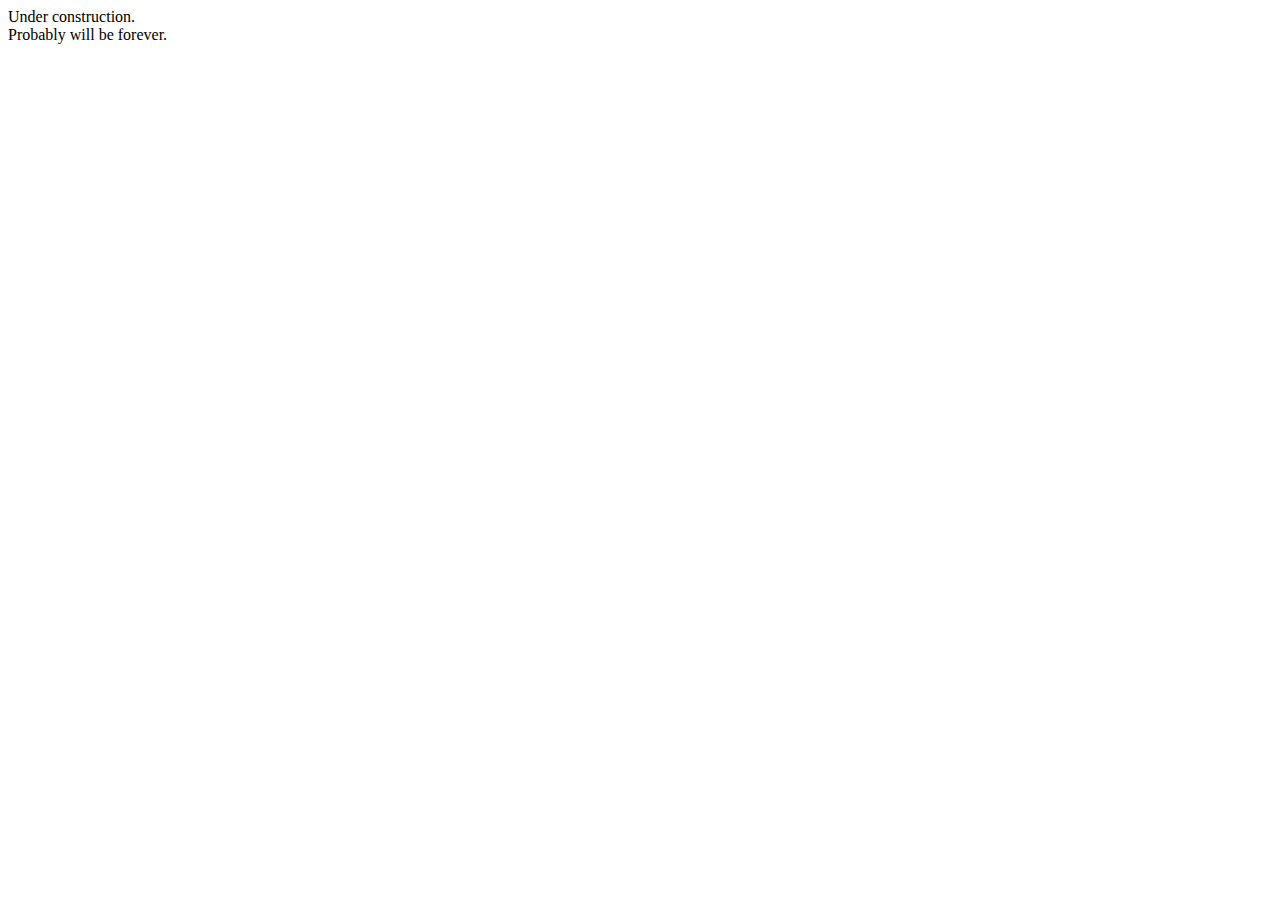
==== index.html @ 4d8bf69f "under construction" ====
<html lang="en">
<head>
    <meta charset="UTF-8">
    <meta name="viewport" content="width=device-width, initial-scale=1.0">
    <title>Document</title>
</head>
<body>
    <p id="text">
        Under construction.
        <br>
        Probably will be forever.
    </p>
</body>
</html>
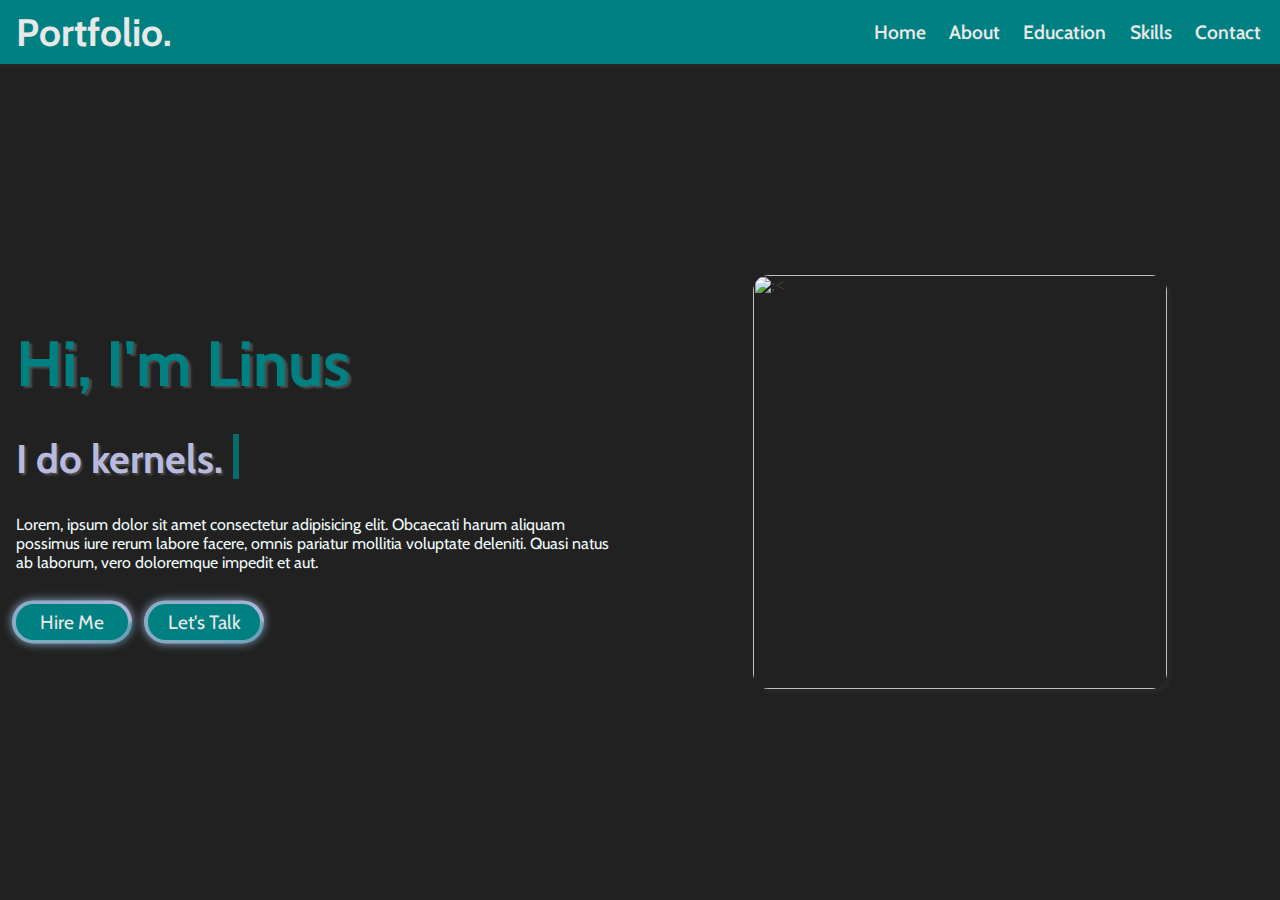
==== commit 652d674d: "Portfolio website under construction." ====
--- a/index.html
+++ b/index.html
@@ -2,13 +2,44 @@
 <head>
     <meta charset="UTF-8">
     <meta name="viewport" content="width=device-width, initial-scale=1.0">
-    <title>Document</title>
+    <title>Portfolio</title>
+    <link rel="stylesheet" href="styles.css">
 </head>
 <body>
-    <p id="text">
-        Under construction.
-        <br>
-        Probably will be forever.
-    </p>
+    <header class="header">
+        <a href="#" class="logo">Portfolio.</a>
+        <div class="menu">
+            <svg xmlns="http://www.w3.org/2000/svg" height="40px" viewBox="0 -960 960 960" width="40px" fill="#e8eaed"><path d="M120-240v-66.67h720V-240H120Zm0-206.67v-66.66h720v66.66H120Zm0-206.66V-720h720v66.67H120Z"/></svg>
+        </div>
+        <nav class="navbar">
+            <a href="#" class="navbar-item">Home</a>
+            <a href="#" class="navbar-item">About</a>
+            <a href="#" class="navbar-item">Education</a>
+            <a href="#" class="navbar-item">Skills</a>
+            <a href="#" class="navbar-item">Contact</a>
+        </nav>
+    </header>
+    <section class="content">
+        <section class="left-content">
+            <div class="title">
+                Hi, I'm Linus
+            </div>
+            <div class="subtitle">
+                I do kernels.
+            </div>
+            <div class="body-text">
+                Lorem, ipsum dolor sit amet consectetur adipisicing elit. Obcaecati harum aliquam possimus iure rerum labore facere, omnis pariatur mollitia voluptate deleniti. Quasi natus ab laborum, vero doloremque impedit et aut.
+            </div>
+            <div class="button-bar">
+                <button class="glowing-button" id="hire-button" type="button" onclick=spinPicture()>Hire Me</button>
+                <button class="glowing-button" id="talk-button" type="button" onclick=mirrorPicture()>Let's Talk</button>
+            </div>
+        </section>
+        <section class="right-content">
+            <img id="my-picture" src="assets/literally-me.gif" alt=":<">
+        </section>
+    </section>
+        
 </body>
-</html>
+<script src="index.js"></script>
+</html>--- a/styles.css
+++ b/styles.css
@@ -0,0 +1,288 @@
+@import url('https://fonts.googleapis.com/css2?family=Cabin:ital,wght@0,400..700;1,400..700&display=swap');
+
+:root {
+    /* light theme */
+    /* --background: 240, 250, 250;
+    --foreground: 33, 33, 33;
+    --primary: 0, 128, 128;
+    --onprimary: 233, 232, 232;
+    --secondary: 185, 185, 222;
+    --shadow: 33, 33, 33; */
+    /* dark theme */
+    --background: 33, 33, 33;
+    --foreground: 240, 250, 250;
+    --primary: 0, 128, 128;
+    --onprimary: 233, 232, 232;
+    --secondary: 185, 185, 222;
+    --shadow: 72, 72, 72;
+}
+
+* {
+    margin: 0;
+    padding: 0;
+    color: rgb(72, 72, 72);
+}
+
+body {
+    display: grid;
+    grid-template-rows: auto 1fr;
+    grid-template-areas:
+        "header"
+        "content";
+    background-color: rgb(var(--background));
+    color: rgb(var(--foreground));
+}
+
+.header {
+    position: sticky;
+    top: 0;
+    height: 4rem;
+    grid-area: header;
+    display: grid;
+    grid-template-columns: auto 1fr auto auto;
+    grid-template-areas:
+        "logo blank1 menu navbar";
+    background-color: rgb(var(--primary));
+    align-items: center;
+    box-shadow: 0 4px 4px rgba(var(--shadow), 0.2);
+}
+
+.logo {
+    grid-area: logo;
+    font-family: 'Cabin', sans-serif;
+    text-decoration: none;
+    font-size: 2.4rem;
+    font-weight: bold;
+    margin: 0 1rem;
+    color: rgb(var(--onprimary));
+}
+
+.navbar {
+    grid-area: navbar;
+    justify-self: end;
+    align-content: center;
+    margin: 0 0.6rem;
+}
+
+.navbar-item {
+    margin: 0 0.6rem;
+    font-family: 'Cabin', sans-serif;
+    font-size: 1.2rem;
+    text-decoration: none;
+    color: rgb(var(--onprimary));
+    font-weight: 600;
+}
+
+.logo:hover, .navbar-item:hover {
+    background: radial-gradient(rgba(var(--onprimary)), rgba(var(--secondary)));
+    background-size: 200%;
+    animation: glow-effect 2s ease-out infinite;
+    color: transparent;
+    background-clip: text;
+}
+
+.navbar-item:active {
+    text-decoration: underline;
+}
+
+.menu {
+    grid-area: menu;
+    cursor: pointer;
+    margin: 0 0.6rem;
+    visibility: hidden;
+}
+
+.content {
+    grid-area: content;
+    display: grid;
+    grid-template-columns: 1fr 1fr;
+    grid-template-areas:
+        "left right";
+}
+
+.left-content {
+    grid-area: left;
+    display: grid;
+    grid-template-rows: repeat(4, auto);
+    grid-template-areas:
+        "title"
+        "subtitle"
+        "body-text"
+        "button-bar";
+    max-height: calc(100vh - 4rem);
+    align-content: center;
+}
+
+.title {
+    grid-area: title;
+    font-family: 'Cabin', sans-serif;
+    font-weight: bold;
+    font-size: 4rem;
+    color: rgb(var(--primary));
+    padding: 1rem;
+    text-shadow: 3px 2px 2px rgba(var(--foreground), 0.2);
+}
+
+.subtitle {
+    grid-area: subtitle;
+    font-family: 'Cabin', sans-serif;
+    font-weight: bold;
+    font-size: 2.5rem;
+    color: rgb(var(--secondary));
+    padding: 1rem;
+    text-shadow: 2px 2px 2px rgba(var(--foreground), 0.2);
+    position: relative;
+    width: max-content;
+}
+
+.subtitle::before {
+    content: '';
+    position: absolute;
+    right: 0;
+    height: 2.8rem;
+    width: 6px;
+    background-color: rgba(var(--primary), 0.8);
+    animation: blink 1s ease-in-out infinite;
+}
+
+@keyframes blink {
+    0% { opacity: 0; }
+    100% { opacity: 1; }
+}
+
+.body-text {
+    grid-area: body-text;
+    max-height: auto;
+    overflow-y: hidden;
+    font-family: 'Cabin', sans-serif;
+    font-size: 1rem;
+    color: rgba(var(--foreground));
+    padding: 1rem;
+}
+
+.button-bar {
+    grid-area: button-bar;
+}
+
+.glowing-button {
+    background-color: rgba(var(--primary));
+    color: rgba(var(--onprimary));
+    height: 2.2rem;
+    width: 7rem;
+    border: none;
+    border-radius: 1.1rem;
+    font-family: 'Cabin', sans-serif;
+    font-size: 1.2rem;
+    position: relative;
+    margin: 1rem 0;
+    margin-left: 1rem;
+    cursor: pointer;
+}
+
+.glowing-button::before {
+    content: '';
+    background: conic-gradient(rgba(var(--primary)), rgba(var(--secondary)));
+    background-size: 200%;
+    height: calc(2.2rem + 8px);
+    width: calc(7rem + 8px);
+    border-radius: calc(1.1rem + 4px);
+    top: 50%;
+    left: 50%;
+    transform: translate(-50%, -50%);
+    position: absolute;
+    z-index: -1;
+    animation: glow-effect 5s ease-out infinite;
+}
+
+.glowing-button::after {
+    content: '';
+    background: conic-gradient(rgba(var(--primary)), rgba(var(--secondary)));
+    background-size: 200%;
+    height: calc(2.2rem + 8px);
+    width: calc(7rem + 8px);
+    border-radius: calc(1.1rem + 4px);
+    top: 50%;
+    left: 50%;
+    transform: translate(-50%, -50%);
+    position: absolute;
+    z-index: -2;
+    animation: glow-effect 5s ease-out infinite;
+    filter: blur(5px);
+}
+
+.glowing-button:hover {
+    font-weight: bold;
+    background-color: transparent;
+}
+
+button:active, a:active {
+    transform: scale(0.98);
+}
+
+@keyframes glow-effect {
+    0% {
+        background-position: 100%;
+    }
+    50% {
+        background-position: 200%;
+    }
+    100% {
+        background-position: 100%;
+    }
+}
+
+#hire-button {
+    grid-area: hire-button;
+}
+
+#talk-button {
+    grid-area: talk-button;
+}
+
+.right-content {
+    grid-area: right;
+    height: calc(100vh - 4rem);
+    display: grid;
+    justify-content: center;
+    align-content: center;
+}
+
+#my-picture {
+    width: 46vmin;
+    border-radius: 1rem;
+    box-shadow: 4px 4px 4px rgba(var(--shadow), 0.2);
+}
+
+@media (max-width: 665px) {
+    .navbar {
+        display: none;
+    }
+
+    .menu {
+        visibility: visible;
+    }
+}
+
+@media (max-width: 770px) {
+    .content {
+        grid-area: content;
+        display: grid;
+        grid-template-columns: 1fr;
+        grid-template-areas:
+            "left";
+    }
+
+    .right-content {
+        position: absolute;
+        z-index: -1;
+        top: 50%;
+        left: 50%;
+        transform: translate(-50%, -50%);
+        opacity: 0.25;
+    }
+
+    #my-picture {
+        width: 60vmin;
+        box-shadow: none;
+    }
+}
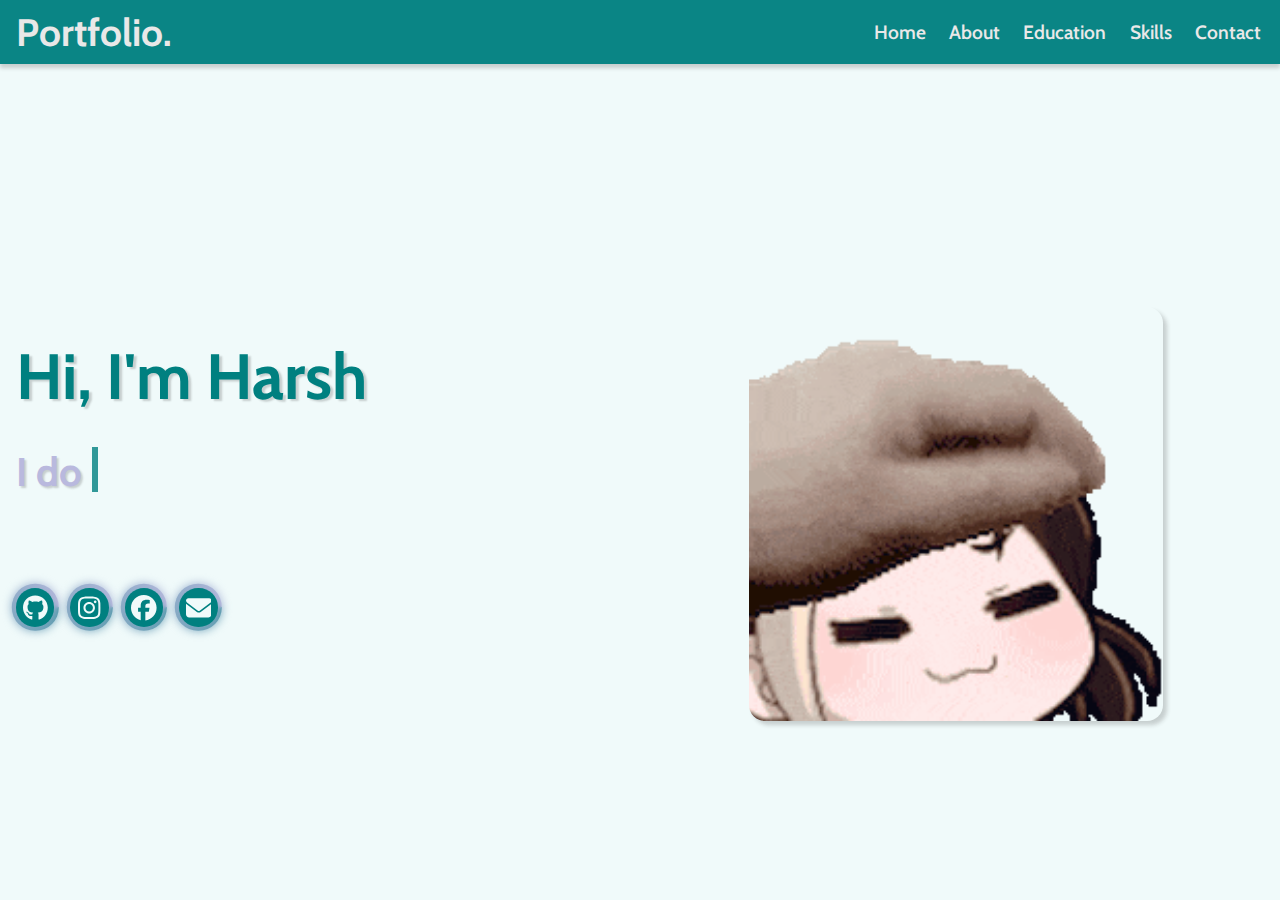
==== commit e1e3a60d: "Home kinda complete" ====
--- a/index.html
+++ b/index.html
@@ -5,41 +5,54 @@
     <title>Portfolio</title>
     <link rel="stylesheet" href="styles.css">
 </head>
-<body>
-    <header class="header">
+<body onload="setInterval(animateHobby, 1000)">
+    <header id="header">
         <a href="#" class="logo">Portfolio.</a>
-        <div class="menu">
-            <svg xmlns="http://www.w3.org/2000/svg" height="40px" viewBox="0 -960 960 960" width="40px" fill="#e8eaed"><path d="M120-240v-66.67h720V-240H120Zm0-206.67v-66.66h720v66.66H120Zm0-206.66V-720h720v66.67H120Z"/></svg>
+        <div class="menu" onclick="toggleNavlist()">
+            <svg class="menuIcon" xmlns="http://www.w3.org/2000/svg" viewBox="0 0 448 512"><path d="M0 96C0 78.3 14.3 64 32 64l384 0c17.7 0 32 14.3 32 32s-14.3 32-32 32L32 128C14.3 128 0 113.7 0 96zM0 256c0-17.7 14.3-32 32-32l384 0c17.7 0 32 14.3 32 32s-14.3 32-32 32L32 288c-17.7 0-32-14.3-32-32zM448 416c0 17.7-14.3 32-32 32L32 448c-17.7 0-32-14.3-32-32s14.3-32 32-32l384 0c17.7 0 32 14.3 32 32z"/></svg>
         </div>
         <nav class="navbar">
-            <a href="#" class="navbar-item">Home</a>
-            <a href="#" class="navbar-item">About</a>
-            <a href="#" class="navbar-item">Education</a>
-            <a href="#" class="navbar-item">Skills</a>
-            <a href="#" class="navbar-item">Contact</a>
+            <a href="/index.html" class="navbarItem">Home</a>
+            <a href="/empty.html" class="navbarItem">About</a>
+            <a href="/empty.html" class="navbarItem">Education</a>
+            <a href="/empty.html" class="navbarItem">Skills</a>
+            <a href="/empty.html" class="navbarItem">Contact</a>
         </nav>
     </header>
-    <section class="content">
-        <section class="left-content">
+    <nav class="navlist" id="navlist">
+        <a href="/index.html" class="navbarItem">Home</a>
+        <a href="/empty.html" class="navbarItem">About</a>
+        <a href="/empty.html" class="navbarItem">Education</a>
+        <a href="/empty.html" class="navbarItem">Skills</a>
+        <a href="/empty.html" class="navbarItem">Contact</a>
+    </nav>
+    <div id="content">
+        <div id="left">
             <div class="title">
-                Hi, I'm Linus
+                Hi, I'm Harsh
             </div>
             <div class="subtitle">
-                I do kernels.
+                I do <span id="hobby"></span>
             </div>
-            <div class="body-text">
-                Lorem, ipsum dolor sit amet consectetur adipisicing elit. Obcaecati harum aliquam possimus iure rerum labore facere, omnis pariatur mollitia voluptate deleniti. Quasi natus ab laborum, vero doloremque impedit et aut.
+            <div class="buttonRow">
+                <a title="Github" href="https://github.com/duskygloom" class="glowingButton">
+                    <svg class="contactIcon" xmlns="http://www.w3.org/2000/svg" viewBox="0 0 496 512"><path d="M165.9 397.4c0 2-2.3 3.6-5.2 3.6-3.3 .3-5.6-1.3-5.6-3.6 0-2 2.3-3.6 5.2-3.6 3-.3 5.6 1.3 5.6 3.6zm-31.1-4.5c-.7 2 1.3 4.3 4.3 4.9 2.6 1 5.6 0 6.2-2s-1.3-4.3-4.3-5.2c-2.6-.7-5.5 .3-6.2 2.3zm44.2-1.7c-2.9 .7-4.9 2.6-4.6 4.9 .3 2 2.9 3.3 5.9 2.6 2.9-.7 4.9-2.6 4.6-4.6-.3-1.9-3-3.2-5.9-2.9zM244.8 8C106.1 8 0 113.3 0 252c0 110.9 69.8 205.8 169.5 239.2 12.8 2.3 17.3-5.6 17.3-12.1 0-6.2-.3-40.4-.3-61.4 0 0-70 15-84.7-29.8 0 0-11.4-29.1-27.8-36.6 0 0-22.9-15.7 1.6-15.4 0 0 24.9 2 38.6 25.8 21.9 38.6 58.6 27.5 72.9 20.9 2.3-16 8.8-27.1 16-33.7-55.9-6.2-112.3-14.3-112.3-110.5 0-27.5 7.6-41.3 23.6-58.9-2.6-6.5-11.1-33.3 2.6-67.9 20.9-6.5 69 27 69 27 20-5.6 41.5-8.5 62.8-8.5s42.8 2.9 62.8 8.5c0 0 48.1-33.6 69-27 13.7 34.7 5.2 61.4 2.6 67.9 16 17.7 25.8 31.5 25.8 58.9 0 96.5-58.9 104.2-114.8 110.5 9.2 7.9 17 22.9 17 46.4 0 33.7-.3 75.4-.3 83.6 0 6.5 4.6 14.4 17.3 12.1C428.2 457.8 496 362.9 496 252 496 113.3 383.5 8 244.8 8zM97.2 352.9c-1.3 1-1 3.3 .7 5.2 1.6 1.6 3.9 2.3 5.2 1 1.3-1 1-3.3-.7-5.2-1.6-1.6-3.9-2.3-5.2-1zm-10.8-8.1c-.7 1.3 .3 2.9 2.3 3.9 1.6 1 3.6 .7 4.3-.7 .7-1.3-.3-2.9-2.3-3.9-2-.6-3.6-.3-4.3 .7zm32.4 35.6c-1.6 1.3-1 4.3 1.3 6.2 2.3 2.3 5.2 2.6 6.5 1 1.3-1.3 .7-4.3-1.3-6.2-2.2-2.3-5.2-2.6-6.5-1zm-11.4-14.7c-1.6 1-1.6 3.6 0 5.9 1.6 2.3 4.3 3.3 5.6 2.3 1.6-1.3 1.6-3.9 0-6.2-1.4-2.3-4-3.3-5.6-2z"/></svg>
+                </a>
+                <a title="Instagram" href="https://www.instagram.com/__sarkarharsh__/" class="glowingButton">
+                    <svg class="contactIcon" xmlns="http://www.w3.org/2000/svg" viewBox="0 0 448 512"><path d="M224.1 141c-63.6 0-114.9 51.3-114.9 114.9s51.3 114.9 114.9 114.9S339 319.5 339 255.9 287.7 141 224.1 141zm0 189.6c-41.1 0-74.7-33.5-74.7-74.7s33.5-74.7 74.7-74.7 74.7 33.5 74.7 74.7-33.6 74.7-74.7 74.7zm146.4-194.3c0 14.9-12 26.8-26.8 26.8-14.9 0-26.8-12-26.8-26.8s12-26.8 26.8-26.8 26.8 12 26.8 26.8zm76.1 27.2c-1.7-35.9-9.9-67.7-36.2-93.9-26.2-26.2-58-34.4-93.9-36.2-37-2.1-147.9-2.1-184.9 0-35.8 1.7-67.6 9.9-93.9 36.1s-34.4 58-36.2 93.9c-2.1 37-2.1 147.9 0 184.9 1.7 35.9 9.9 67.7 36.2 93.9s58 34.4 93.9 36.2c37 2.1 147.9 2.1 184.9 0 35.9-1.7 67.7-9.9 93.9-36.2 26.2-26.2 34.4-58 36.2-93.9 2.1-37 2.1-147.8 0-184.8zM398.8 388c-7.8 19.6-22.9 34.7-42.6 42.6-29.5 11.7-99.5 9-132.1 9s-102.7 2.6-132.1-9c-19.6-7.8-34.7-22.9-42.6-42.6-11.7-29.5-9-99.5-9-132.1s-2.6-102.7 9-132.1c7.8-19.6 22.9-34.7 42.6-42.6 29.5-11.7 99.5-9 132.1-9s102.7-2.6 132.1 9c19.6 7.8 34.7 22.9 42.6 42.6 11.7 29.5 9 99.5 9 132.1s2.7 102.7-9 132.1z"/></svg>
+                </a>
+                <a title="Facebook" href="https://www.facebook.com/profile.php?id=100089505008373" class="glowingButton">
+                    <svg class="contactIcon" xmlns="http://www.w3.org/2000/svg" viewBox="0 0 512 512"><path d="M512 256C512 114.6 397.4 0 256 0S0 114.6 0 256C0 376 82.7 476.8 194.2 504.5V334.2H141.4V256h52.8V222.3c0-87.1 39.4-127.5 125-127.5c16.2 0 44.2 3.2 55.7 6.4V172c-6-.6-16.5-1-29.6-1c-42 0-58.2 15.9-58.2 57.2V256h83.6l-14.4 78.2H287V510.1C413.8 494.8 512 386.9 512 256h0z"/></svg>
+                </a>
+                <a title="Mail" href="mailto:sarkarharsh708@gmail.com" class="glowingButton">
+                    <svg class="contactIcon" xmlns="http://www.w3.org/2000/svg" viewBox="0 0 512 512"><path d="M48 64C21.5 64 0 85.5 0 112c0 15.1 7.1 29.3 19.2 38.4L236.8 313.6c11.4 8.5 27 8.5 38.4 0L492.8 150.4c12.1-9.1 19.2-23.3 19.2-38.4c0-26.5-21.5-48-48-48L48 64zM0 176L0 384c0 35.3 28.7 64 64 64l384 0c35.3 0 64-28.7 64-64l0-208L294.4 339.2c-22.8 17.1-54 17.1-76.8 0L0 176z"/></svg>
+                </a>
             </div>
-            <div class="button-bar">
-                <button class="glowing-button" id="hire-button" type="button" onclick=spinPicture()>Hire Me</button>
-                <button class="glowing-button" id="talk-button" type="button" onclick=mirrorPicture()>Let's Talk</button>
-            </div>
-        </section>
-        <section class="right-content">
-            <img id="my-picture" src="assets/literally-me.gif" alt=":<">
-        </section>
-    </section>
-        
+        </div>
+        <div id="right">
+            <img class="centralImage" src="assets/literally-me.gif" alt=":<">
+        </div>
+    </div>
 </body>
 <script src="index.js"></script>
 </html>--- a/styles.css
+++ b/styles.css
@@ -2,53 +2,61 @@
 
 :root {
     /* light theme */
-    /* --background: 240, 250, 250;
+    --background: 240, 250, 250;
     --foreground: 33, 33, 33;
     --primary: 0, 128, 128;
     --onprimary: 233, 232, 232;
     --secondary: 185, 185, 222;
-    --shadow: 33, 33, 33; */
-    /* dark theme */
-    --background: 33, 33, 33;
-    --foreground: 240, 250, 250;
-    --primary: 0, 128, 128;
-    --onprimary: 233, 232, 232;
-    --secondary: 185, 185, 222;
-    --shadow: 72, 72, 72;
+    --shadow: 33, 33, 33;
+    --title: var(--primary);
+    --header: var(--primary);
+    --subtitle: var(--secondary);
 }
 
 * {
     margin: 0;
     padding: 0;
-    color: rgb(72, 72, 72);
 }
 
 body {
-    display: grid;
-    grid-template-rows: auto 1fr;
-    grid-template-areas:
-        "header"
-        "content";
+    display: flex;
+    flex-direction: column;
     background-color: rgb(var(--background));
     color: rgb(var(--foreground));
 }
 
-.header {
+#header {
     position: sticky;
     top: 0;
     height: 4rem;
-    grid-area: header;
-    display: grid;
-    grid-template-columns: auto 1fr auto auto;
-    grid-template-areas:
-        "logo blank1 menu navbar";
-    background-color: rgb(var(--primary));
+    display: flex;
+    justify-content: space-between;
+    background-color: rgba(var(--header), 0.96);
     align-items: center;
     box-shadow: 0 4px 4px rgba(var(--shadow), 0.2);
 }
 
+#content {
+    display: flex;
+}
+
+#left {
+    display: flex;
+    flex-direction: column;
+    padding-right: 16;
+    justify-content: center;
+    flex-grow: 1;
+}
+
+#right {
+    height: calc(100vh - 4rem);
+    display: flex;
+    justify-content: center;
+    align-items: center;
+    flex-grow: 1;
+}
+
 .logo {
-    grid-area: logo;
     font-family: 'Cabin', sans-serif;
     text-decoration: none;
     font-size: 2.4rem;
@@ -58,81 +66,94 @@
 }
 
 .navbar {
-    grid-area: navbar;
     justify-self: end;
     align-content: center;
     margin: 0 0.6rem;
 }
 
-.navbar-item {
-    margin: 0 0.6rem;
+.navlist {
+    background-color: rgba(var(--header), 0.96);
+    display: none;
+    position: absolute;
+    width: 100vw;
+    top: 4rem;
+    flex-direction: column;
+    z-index: 1;
+}
+
+.navbarItem {
+    margin: 0.2rem 0.6rem;
+    padding: 0.6rem 0;
     font-family: 'Cabin', sans-serif;
     font-size: 1.2rem;
     text-decoration: none;
     color: rgb(var(--onprimary));
     font-weight: 600;
-}
-
-.logo:hover, .navbar-item:hover {
+    text-align: center;
+}
+
+.logo:hover, .navbarItem:hover {
     background: radial-gradient(rgba(var(--onprimary)), rgba(var(--secondary)));
     background-size: 200%;
-    animation: glow-effect 2s ease-out infinite;
+    animation: glowEffect 2s ease-out infinite;
     color: transparent;
     background-clip: text;
 }
 
-.navbar-item:active {
+.navbarItem:active {
     text-decoration: underline;
 }
 
 .menu {
-    grid-area: menu;
     cursor: pointer;
-    margin: 0 0.6rem;
-    visibility: hidden;
-}
-
-.content {
-    grid-area: content;
-    display: grid;
-    grid-template-columns: 1fr 1fr;
-    grid-template-areas:
-        "left right";
-}
-
-.left-content {
-    grid-area: left;
-    display: grid;
-    grid-template-rows: repeat(4, auto);
-    grid-template-areas:
-        "title"
-        "subtitle"
-        "body-text"
-        "button-bar";
-    max-height: calc(100vh - 4rem);
-    align-content: center;
+    margin: 0 1rem;
+    display: none;
+}
+
+.menuIcon {
+    fill: rgb(var(--onprimary));
+    height: 30;
+}
+
+.menuIcon:hover {
+    transform: scale(1.06);
+}
+
+.menuIcon:active {
+    transform: scale(1.02);
+}
+
+.buttonRow {
+    display: flex;
+    padding-top: 60;
 }
 
 .title {
-    grid-area: title;
     font-family: 'Cabin', sans-serif;
     font-weight: bold;
     font-size: 4rem;
-    color: rgb(var(--primary));
+    color: rgb(var(--title));
     padding: 1rem;
     text-shadow: 3px 2px 2px rgba(var(--foreground), 0.2);
 }
 
 .subtitle {
-    grid-area: subtitle;
     font-family: 'Cabin', sans-serif;
     font-weight: bold;
     font-size: 2.5rem;
-    color: rgb(var(--secondary));
+    color: rgb(var(--subtitle));
     padding: 1rem;
     text-shadow: 2px 2px 2px rgba(var(--foreground), 0.2);
     position: relative;
     width: max-content;
+}
+
+#hobby {
+    font-family: 'Cabin', sans-serif;
+    font-weight: bold;
+    font-size: 2.5rem;
+    color: rgb(var(--title));
+    text-shadow: 2px 2px 2px rgba(var(--foreground), 0.2);
 }
 
 .subtitle::before {
@@ -150,76 +171,73 @@
     100% { opacity: 1; }
 }
 
-.body-text {
-    grid-area: body-text;
-    max-height: auto;
-    overflow-y: hidden;
-    font-family: 'Cabin', sans-serif;
-    font-size: 1rem;
-    color: rgba(var(--foreground));
-    padding: 1rem;
-}
-
-.button-bar {
-    grid-area: button-bar;
-}
-
-.glowing-button {
+.contactIcon {
+    padding-top: 7;
+    height: 1.6rem;
+    fill: rgb(var(--background));
+}
+
+.glowingButton {
     background-color: rgba(var(--primary));
     color: rgba(var(--onprimary));
-    height: 2.2rem;
-    width: 7rem;
+    width: 2.4rem;
+    height: 2.4rem;
     border: none;
-    border-radius: 1.1rem;
-    font-family: 'Cabin', sans-serif;
-    font-size: 1.2rem;
+    border-radius: 1.2rem;
+    font-family: 'Cabin', sans-serif;
+    text-align: center;
     position: relative;
-    margin: 1rem 0;
-    margin-left: 1rem;
+    margin: 1rem 0 1rem 1rem;
     cursor: pointer;
-}
-
-.glowing-button::before {
+    justify-self: center;
+}
+
+.glowingButton::before {
     content: '';
     background: conic-gradient(rgba(var(--primary)), rgba(var(--secondary)));
     background-size: 200%;
-    height: calc(2.2rem + 8px);
-    width: calc(7rem + 8px);
-    border-radius: calc(1.1rem + 4px);
+    height: calc(2.4rem + 8px);
+    width: calc(2.4rem + 8px);
+    border-radius: calc(1.2rem + 4px);
     top: 50%;
     left: 50%;
     transform: translate(-50%, -50%);
     position: absolute;
     z-index: -1;
-    animation: glow-effect 5s ease-out infinite;
-}
-
-.glowing-button::after {
+    animation: glowEffect 5s ease-out infinite;
+}
+
+.glowingButton::after {
     content: '';
     background: conic-gradient(rgba(var(--primary)), rgba(var(--secondary)));
     background-size: 200%;
-    height: calc(2.2rem + 8px);
-    width: calc(7rem + 8px);
-    border-radius: calc(1.1rem + 4px);
+    height: calc(2.4rem + 8px);
+    width: calc(2.4rem + 8px);
+    border-radius: calc(1.2rem + 4px);
     top: 50%;
     left: 50%;
     transform: translate(-50%, -50%);
     position: absolute;
     z-index: -2;
-    animation: glow-effect 5s ease-out infinite;
+    animation: glowEffect 5s ease-out infinite;
     filter: blur(5px);
 }
 
-.glowing-button:hover {
-    font-weight: bold;
-    background-color: transparent;
+.glowingButton:hover {
+    font-weight: bold;
+    background-color: rgb(var(--secondary));
 }
 
 button:active, a:active {
     transform: scale(0.98);
 }
 
-@keyframes glow-effect {
+button, a {
+    outline: none;
+    text-decoration: none;
+}
+
+@keyframes glowEffect {
     0% {
         background-position: 100%;
     }
@@ -231,48 +249,32 @@
     }
 }
 
-#hire-button {
-    grid-area: hire-button;
-}
-
-#talk-button {
-    grid-area: talk-button;
-}
-
-.right-content {
-    grid-area: right;
-    height: calc(100vh - 4rem);
-    display: grid;
-    justify-content: center;
-    align-content: center;
-}
-
-#my-picture {
+.centralImage {
     width: 46vmin;
     border-radius: 1rem;
     box-shadow: 4px 4px 4px rgba(var(--shadow), 0.2);
-}
-
-@media (max-width: 665px) {
+    transform: translate(0%, 2rem);
+}
+
+@media (max-width: 615px) {
     .navbar {
         display: none;
     }
 
     .menu {
-        visibility: visible;
+        display: block;
+        width: max-content;
     }
 }
 
 @media (max-width: 770px) {
-    .content {
-        grid-area: content;
-        display: grid;
-        grid-template-columns: 1fr;
-        grid-template-areas:
-            "left";
-    }
-
-    .right-content {
+    #left {
+        position: absolute;
+        top: calc(50% + 2rem);
+        transform: translate(0%, calc(-50% - 0.4rem));
+    }
+
+    #right {
         position: absolute;
         z-index: -1;
         top: 50%;
@@ -281,7 +283,7 @@
         opacity: 0.25;
     }
 
-    #my-picture {
+    .centralImage {
         width: 60vmin;
         box-shadow: none;
     }
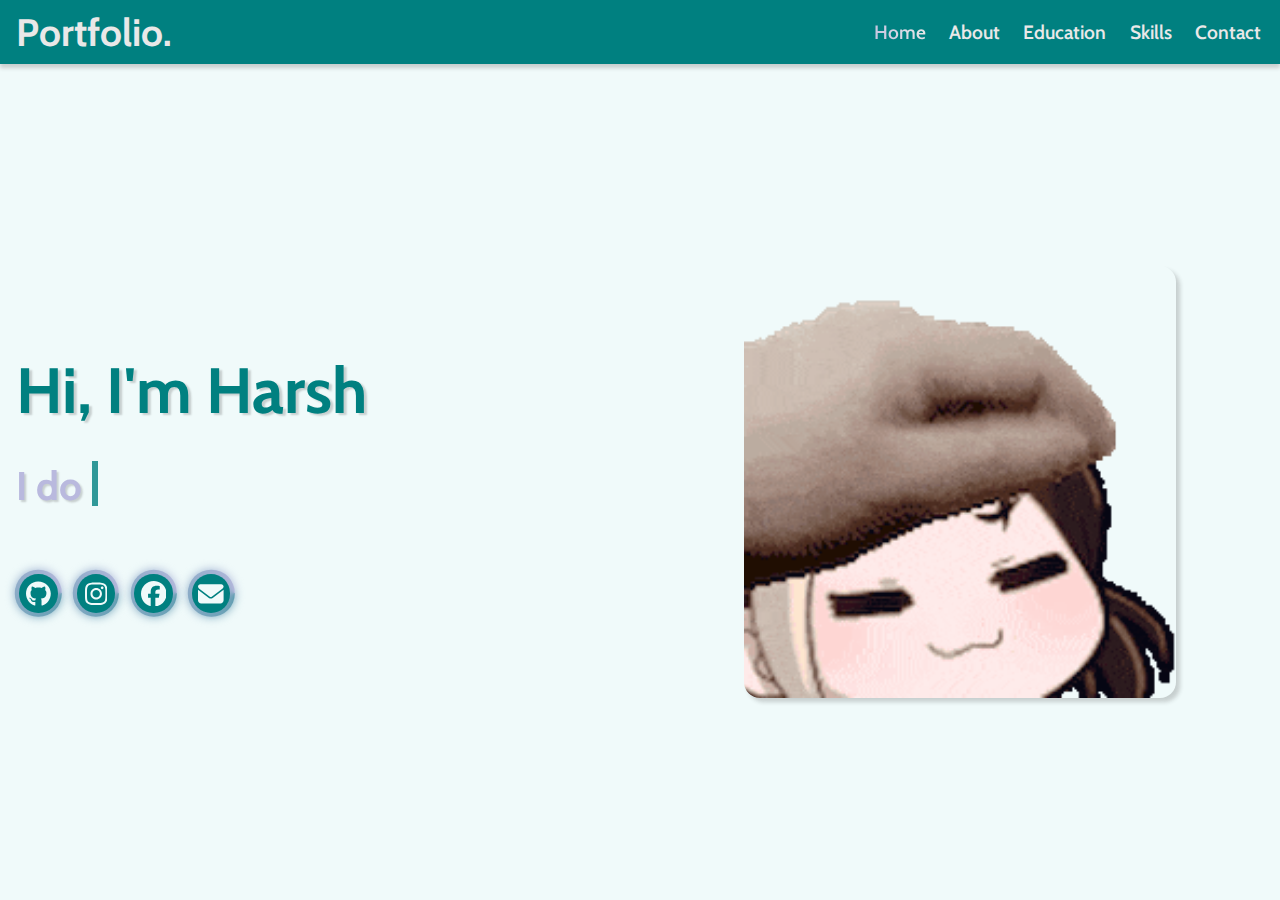
==== commit 8933e411: "All the tabs kinda done" ====
--- a/index.html
+++ b/index.html
@@ -12,19 +12,19 @@
             <svg class="menuIcon" xmlns="http://www.w3.org/2000/svg" viewBox="0 0 448 512"><path d="M0 96C0 78.3 14.3 64 32 64l384 0c17.7 0 32 14.3 32 32s-14.3 32-32 32L32 128C14.3 128 0 113.7 0 96zM0 256c0-17.7 14.3-32 32-32l384 0c17.7 0 32 14.3 32 32s-14.3 32-32 32L32 288c-17.7 0-32-14.3-32-32zM448 416c0 17.7-14.3 32-32 32L32 448c-17.7 0-32-14.3-32-32s14.3-32 32-32l384 0c17.7 0 32 14.3 32 32z"/></svg>
         </div>
         <nav class="navbar">
-            <a href="/index.html" class="navbarItem">Home</a>
-            <a href="/empty.html" class="navbarItem">About</a>
-            <a href="/empty.html" class="navbarItem">Education</a>
-            <a href="/empty.html" class="navbarItem">Skills</a>
-            <a href="/empty.html" class="navbarItem">Contact</a>
+            <a href="/index.html" class="navbarItem currentTab">Home</a>
+            <a href="/about.html" class="navbarItem">About</a>
+            <a href="/education.html" class="navbarItem">Education</a>
+            <a href="/skills.html" class="navbarItem">Skills</a>
+            <a href="/contact.html" class="navbarItem">Contact</a>
         </nav>
     </header>
     <nav class="navlist" id="navlist">
-        <a href="/index.html" class="navbarItem">Home</a>
-        <a href="/empty.html" class="navbarItem">About</a>
-        <a href="/empty.html" class="navbarItem">Education</a>
-        <a href="/empty.html" class="navbarItem">Skills</a>
-        <a href="/empty.html" class="navbarItem">Contact</a>
+        <a href="/index.html" class="navbarItem currentTab">Home</a>
+        <a href="/about.html" class="navbarItem">About</a>
+        <a href="/education.html" class="navbarItem">Education</a>
+        <a href="/skills.html" class="navbarItem">Skills</a>
+        <a href="/contact.html" class="navbarItem">Contact</a>
     </nav>
     <div id="content">
         <div id="left">
@@ -35,22 +35,22 @@
                 I do <span id="hobby"></span>
             </div>
             <div class="buttonRow">
-                <a title="Github" href="https://github.com/duskygloom" class="glowingButton">
+                <a class="smallGlowingButton middleCenter" title="Github" href="https://github.com/duskygloom"  target="_blank" rel="noopener">
                     <svg class="contactIcon" xmlns="http://www.w3.org/2000/svg" viewBox="0 0 496 512"><path d="M165.9 397.4c0 2-2.3 3.6-5.2 3.6-3.3 .3-5.6-1.3-5.6-3.6 0-2 2.3-3.6 5.2-3.6 3-.3 5.6 1.3 5.6 3.6zm-31.1-4.5c-.7 2 1.3 4.3 4.3 4.9 2.6 1 5.6 0 6.2-2s-1.3-4.3-4.3-5.2c-2.6-.7-5.5 .3-6.2 2.3zm44.2-1.7c-2.9 .7-4.9 2.6-4.6 4.9 .3 2 2.9 3.3 5.9 2.6 2.9-.7 4.9-2.6 4.6-4.6-.3-1.9-3-3.2-5.9-2.9zM244.8 8C106.1 8 0 113.3 0 252c0 110.9 69.8 205.8 169.5 239.2 12.8 2.3 17.3-5.6 17.3-12.1 0-6.2-.3-40.4-.3-61.4 0 0-70 15-84.7-29.8 0 0-11.4-29.1-27.8-36.6 0 0-22.9-15.7 1.6-15.4 0 0 24.9 2 38.6 25.8 21.9 38.6 58.6 27.5 72.9 20.9 2.3-16 8.8-27.1 16-33.7-55.9-6.2-112.3-14.3-112.3-110.5 0-27.5 7.6-41.3 23.6-58.9-2.6-6.5-11.1-33.3 2.6-67.9 20.9-6.5 69 27 69 27 20-5.6 41.5-8.5 62.8-8.5s42.8 2.9 62.8 8.5c0 0 48.1-33.6 69-27 13.7 34.7 5.2 61.4 2.6 67.9 16 17.7 25.8 31.5 25.8 58.9 0 96.5-58.9 104.2-114.8 110.5 9.2 7.9 17 22.9 17 46.4 0 33.7-.3 75.4-.3 83.6 0 6.5 4.6 14.4 17.3 12.1C428.2 457.8 496 362.9 496 252 496 113.3 383.5 8 244.8 8zM97.2 352.9c-1.3 1-1 3.3 .7 5.2 1.6 1.6 3.9 2.3 5.2 1 1.3-1 1-3.3-.7-5.2-1.6-1.6-3.9-2.3-5.2-1zm-10.8-8.1c-.7 1.3 .3 2.9 2.3 3.9 1.6 1 3.6 .7 4.3-.7 .7-1.3-.3-2.9-2.3-3.9-2-.6-3.6-.3-4.3 .7zm32.4 35.6c-1.6 1.3-1 4.3 1.3 6.2 2.3 2.3 5.2 2.6 6.5 1 1.3-1.3 .7-4.3-1.3-6.2-2.2-2.3-5.2-2.6-6.5-1zm-11.4-14.7c-1.6 1-1.6 3.6 0 5.9 1.6 2.3 4.3 3.3 5.6 2.3 1.6-1.3 1.6-3.9 0-6.2-1.4-2.3-4-3.3-5.6-2z"/></svg>
                 </a>
-                <a title="Instagram" href="https://www.instagram.com/__sarkarharsh__/" class="glowingButton">
+                <a class="smallGlowingButton middleCenter" title="Instagram" href="https://www.instagram.com/__sarkarharsh__/"  target="_blank" rel="noopener">
                     <svg class="contactIcon" xmlns="http://www.w3.org/2000/svg" viewBox="0 0 448 512"><path d="M224.1 141c-63.6 0-114.9 51.3-114.9 114.9s51.3 114.9 114.9 114.9S339 319.5 339 255.9 287.7 141 224.1 141zm0 189.6c-41.1 0-74.7-33.5-74.7-74.7s33.5-74.7 74.7-74.7 74.7 33.5 74.7 74.7-33.6 74.7-74.7 74.7zm146.4-194.3c0 14.9-12 26.8-26.8 26.8-14.9 0-26.8-12-26.8-26.8s12-26.8 26.8-26.8 26.8 12 26.8 26.8zm76.1 27.2c-1.7-35.9-9.9-67.7-36.2-93.9-26.2-26.2-58-34.4-93.9-36.2-37-2.1-147.9-2.1-184.9 0-35.8 1.7-67.6 9.9-93.9 36.1s-34.4 58-36.2 93.9c-2.1 37-2.1 147.9 0 184.9 1.7 35.9 9.9 67.7 36.2 93.9s58 34.4 93.9 36.2c37 2.1 147.9 2.1 184.9 0 35.9-1.7 67.7-9.9 93.9-36.2 26.2-26.2 34.4-58 36.2-93.9 2.1-37 2.1-147.8 0-184.8zM398.8 388c-7.8 19.6-22.9 34.7-42.6 42.6-29.5 11.7-99.5 9-132.1 9s-102.7 2.6-132.1-9c-19.6-7.8-34.7-22.9-42.6-42.6-11.7-29.5-9-99.5-9-132.1s-2.6-102.7 9-132.1c7.8-19.6 22.9-34.7 42.6-42.6 29.5-11.7 99.5-9 132.1-9s102.7-2.6 132.1 9c19.6 7.8 34.7 22.9 42.6 42.6 11.7 29.5 9 99.5 9 132.1s2.7 102.7-9 132.1z"/></svg>
                 </a>
-                <a title="Facebook" href="https://www.facebook.com/profile.php?id=100089505008373" class="glowingButton">
+                <a class="smallGlowingButton middleCenter" title="Facebook" href="https://www.facebook.com/profile.php?id=100089505008373"  target="_blank" rel="noopener">
                     <svg class="contactIcon" xmlns="http://www.w3.org/2000/svg" viewBox="0 0 512 512"><path d="M512 256C512 114.6 397.4 0 256 0S0 114.6 0 256C0 376 82.7 476.8 194.2 504.5V334.2H141.4V256h52.8V222.3c0-87.1 39.4-127.5 125-127.5c16.2 0 44.2 3.2 55.7 6.4V172c-6-.6-16.5-1-29.6-1c-42 0-58.2 15.9-58.2 57.2V256h83.6l-14.4 78.2H287V510.1C413.8 494.8 512 386.9 512 256h0z"/></svg>
                 </a>
-                <a title="Mail" href="mailto:sarkarharsh708@gmail.com" class="glowingButton">
+                <a class="smallGlowingButton middleCenter" title="Mail" href="mailto:sarkarharsh708@gmail.com" target="_blank" rel="noopener">
                     <svg class="contactIcon" xmlns="http://www.w3.org/2000/svg" viewBox="0 0 512 512"><path d="M48 64C21.5 64 0 85.5 0 112c0 15.1 7.1 29.3 19.2 38.4L236.8 313.6c11.4 8.5 27 8.5 38.4 0L492.8 150.4c12.1-9.1 19.2-23.3 19.2-38.4c0-26.5-21.5-48-48-48L48 64zM0 176L0 384c0 35.3 28.7 64 64 64l384 0c35.3 0 64-28.7 64-64l0-208L294.4 339.2c-22.8 17.1-54 17.1-76.8 0L0 176z"/></svg>
                 </a>
             </div>
         </div>
-        <div id="right">
-            <img class="centralImage" src="assets/literally-me.gif" alt=":<">
+        <div id="right" class="middleCenter">
+            <img class="centralImage" src="assets/profile.gif" alt=":<">
         </div>
     </div>
 </body>
--- a/styles.css
+++ b/styles.css
@@ -16,6 +16,7 @@
 * {
     margin: 0;
     padding: 0;
+    box-sizing: border-box;
 }
 
 body {
@@ -23,37 +24,128 @@
     flex-direction: column;
     background-color: rgb(var(--background));
     color: rgb(var(--foreground));
+    scrollbar-width: none;
+    /* overflow-x: hidden; */
+}
+
+::-webkit-scrollbar {
+    display: none;
 }
 
 #header {
     position: sticky;
     top: 0;
     height: 4rem;
-    display: flex;
+    width: 100vw;
+    display: flex;
+    align-items: center;
     justify-content: space-between;
-    background-color: rgba(var(--header), 0.96);
+    background-color: rgba(var(--header), 1);
+    box-shadow: 0 4px 4px rgba(var(--shadow), 0.2);
+}
+
+#content {
+    display: flex;
     align-items: center;
-    box-shadow: 0 4px 4px rgba(var(--shadow), 0.2);
-}
-
-#content {
-    display: flex;
+    width: 100vw;
+    height: calc(100vh - 4rem);
+    position: fixed;
+    top: 4rem;
+}
+
+#verticalContent {
+    display: flex;
+    flex-direction: column;
+    align-items: center;
+    width: 100vw;
+    min-height: calc(100vh - 4rem);
+    top: 4rem;
 }
 
 #left {
     display: flex;
     flex-direction: column;
-    padding-right: 16;
     justify-content: center;
-    flex-grow: 1;
+    height: calc(100vh - 4rem);
+    width: 50vw;
 }
 
 #right {
+    display: flex;
+    flex-direction: column;
+    justify-content: center;
     height: calc(100vh - 4rem);
-    display: flex;
-    justify-content: center;
+    width: 50vw;
+}
+
+#center {
+    display: flex;
+    flex-direction: column;
+}
+
+.expandedCard {
+    flex-direction: column;
+    background-color: rgba(var(--primary), 0.96);
+    height: calc(100vh - 4rem);
+    width: 100vw;
+    position: sticky;
+    top: 4rem;
+    padding: 0 1rem;
+}
+
+#marker {
+    color: #a5a5a5;
+    font-size: 2rem;
+    line-height: 1.4rem;
+    position: fixed;
+    z-index: 2;
+    top: 50vh;
+    transform: translate(0, -50%);
+    right: 1rem;
+}
+
+#center td, #center th, .eduCaption {
+    padding: 0.6rem;
+    font-size: 1.4rem;
+    font-family: 'Cabin', sans-serif;
+    color: rgb(var(--onprimary));
+    text-shadow: 0 2px 2px rgba(var(--shadow), 0.2);
+}
+
+#center th, .eduCaption {
+    font-weight: bold;
+    font-size: 2rem;
+}
+
+.leftShifted {
+    padding-right: 3rem;
+}
+
+.eduCaption {
+    text-align: center;
+    margin: 1rem;
+}
+
+.key {
+    font-weight: bold;
+    width: calc(25vw - 1rem);
+}
+
+.value {
+    width: calc(75vw - 1rem);
+}
+
+.iconText {
+    display: flex;
     align-items: center;
-    flex-grow: 1;
+}
+
+.iconText .languageIcon {
+    margin-right: 1rem;
+}
+
+.languageIcon {
+    height: 3.6rem;
 }
 
 .logo {
@@ -72,9 +164,9 @@
 }
 
 .navlist {
-    background-color: rgba(var(--header), 0.96);
+    background-color: rgba(var(--header), 0.9);
     display: none;
-    position: absolute;
+    position: fixed;
     width: 100vw;
     top: 4rem;
     flex-direction: column;
@@ -92,7 +184,7 @@
     text-align: center;
 }
 
-.logo:hover, .navbarItem:hover {
+.logo:hover, .navbarItem:hover, .currentTab {
     background: radial-gradient(rgba(var(--onprimary)), rgba(var(--secondary)));
     background-size: 200%;
     animation: glowEffect 2s ease-out infinite;
@@ -112,7 +204,7 @@
 
 .menuIcon {
     fill: rgb(var(--onprimary));
-    height: 30;
+    height: 30px;
 }
 
 .menuIcon:hover {
@@ -125,7 +217,8 @@
 
 .buttonRow {
     display: flex;
-    padding-top: 60;
+    align-items: center;
+    margin: 3rem 0 1rem 0.6rem;
 }
 
 .title {
@@ -172,27 +265,58 @@
 }
 
 .contactIcon {
-    padding-top: 7;
     height: 1.6rem;
     fill: rgb(var(--background));
 }
 
-.glowingButton {
+.bigContactIcon {
+    height: 6rem;
+    fill: rgb(var(--background));
+}
+
+.smallMargin {
+    margin: 1.4rem;
+}
+
+.bigMargin {
+    margin: 2rem;
+}
+
+.circle {
+    border-radius: 50%;
+}
+
+.eduIcon {
+    height: 16rem;
+    width: 16rem;
+    object-fit: cover;
+    border-radius: 8rem;
+}
+
+.middleCenter {
+    display: flex;
+    align-items: center;
+    justify-content: center;
+}
+
+.contactCard {
+    display: flex;
+    flex-direction: row;
+}
+
+.smallGlowingButton {
     background-color: rgba(var(--primary));
     color: rgba(var(--onprimary));
     width: 2.4rem;
     height: 2.4rem;
     border: none;
     border-radius: 1.2rem;
-    font-family: 'Cabin', sans-serif;
-    text-align: center;
+    margin: 0 0.6rem;
     position: relative;
-    margin: 1rem 0 1rem 1rem;
     cursor: pointer;
-    justify-self: center;
-}
-
-.glowingButton::before {
+}
+
+.smallGlowingButton::before {
     content: '';
     background: conic-gradient(rgba(var(--primary)), rgba(var(--secondary)));
     background-size: 200%;
@@ -207,7 +331,7 @@
     animation: glowEffect 5s ease-out infinite;
 }
 
-.glowingButton::after {
+.smallGlowingButton::after {
     content: '';
     background: conic-gradient(rgba(var(--primary)), rgba(var(--secondary)));
     background-size: 200%;
@@ -223,7 +347,92 @@
     filter: blur(5px);
 }
 
-.glowingButton:hover {
+.bigGlowingButton {
+    background-color: rgba(var(--primary));
+    color: rgba(var(--onprimary));
+    width: 8rem;
+    height: 8rem;
+    border: none;
+    border-radius: 4rem;
+    position: relative;
+    margin: 1rem;
+    cursor: pointer;
+}
+
+.bigGlowingButton::before {
+    content: '';
+    background: conic-gradient(rgba(var(--primary)), rgba(var(--secondary)));
+    background-size: 200%;
+    height: calc(8rem + 24px);
+    width: calc(8rem + 24px);
+    border-radius: calc(4rem + 12px);
+    top: 50%;
+    left: 50%;
+    transform: translate(-50%, -50%);
+    position: absolute;
+    z-index: -1;
+    animation: glowEffect 5s ease-out infinite;
+}
+
+.bigGlowingButton::after {
+    content: '';
+    background: conic-gradient(rgba(var(--primary)), rgba(var(--secondary)));
+    background-size: 200%;
+    height: calc(8rem + 24px);
+    width: calc(8rem + 24px);
+    border-radius: calc(4rem + 12px);
+    top: 50%;
+    left: 50%;
+    transform: translate(-50%, -50%);
+    position: absolute;
+    z-index: -2;
+    animation: glowEffect 5s ease-out infinite;
+    filter: blur(5px);
+}
+
+.hugeGlowingButton {
+    background-color: rgba(var(--primary));
+    color: rgba(var(--onprimary));
+    height: calc(16rem + 24px);
+    width: calc(16rem + 24px);
+    border-radius: calc(8rem + 12px);
+    border: none;
+    position: relative;
+    cursor: pointer;
+}
+
+.hugeGlowingButton::before {
+    content: '';
+    background: conic-gradient(rgba(var(--primary)), rgba(var(--secondary)));
+    background-size: 200%;
+    height: calc(16rem + 48px);
+    width: calc(16rem + 48px);
+    border-radius: calc(8rem + 24px);
+    top: 50%;
+    left: 50%;
+    transform: translate(-50%, -50%);
+    position: absolute;
+    z-index: -1;
+    animation: glowEffect 5s ease-out infinite;
+}
+
+.hugeGlowingButton::after {
+    content: '';
+    background: conic-gradient(rgba(var(--primary)), rgba(var(--secondary)));
+    background-size: 200%;
+    height: calc(16rem + 48px);
+    width: calc(16rem + 48px);
+    border-radius: calc(8rem + 24px);
+    top: 50%;
+    left: 50%;
+    transform: translate(-50%, -50%);
+    position: absolute;
+    z-index: -2;
+    animation: glowEffect 5s ease-out infinite;
+    filter: blur(8px);
+}
+
+.glowingButton:hover, .bigGlowingButton:hover, .hugeGlowingButton:hover {
     font-weight: bold;
     background-color: rgb(var(--secondary));
 }
@@ -250,13 +459,12 @@
 }
 
 .centralImage {
-    width: 46vmin;
+    width: 48vmin;
     border-radius: 1rem;
     box-shadow: 4px 4px 4px rgba(var(--shadow), 0.2);
-    transform: translate(0%, 2rem);
-}
-
-@media (max-width: 615px) {
+}
+
+@media (max-width: 630px) {
     .navbar {
         display: none;
     }
@@ -265,13 +473,16 @@
         display: block;
         width: max-content;
     }
+
+    .contactCard {
+        flex-direction: column;
+    }
 }
 
 @media (max-width: 770px) {
     #left {
-        position: absolute;
-        top: calc(50% + 2rem);
-        transform: translate(0%, calc(-50% - 0.4rem));
+        width: 100vw;
+        z-index: 1;
     }
 
     #right {
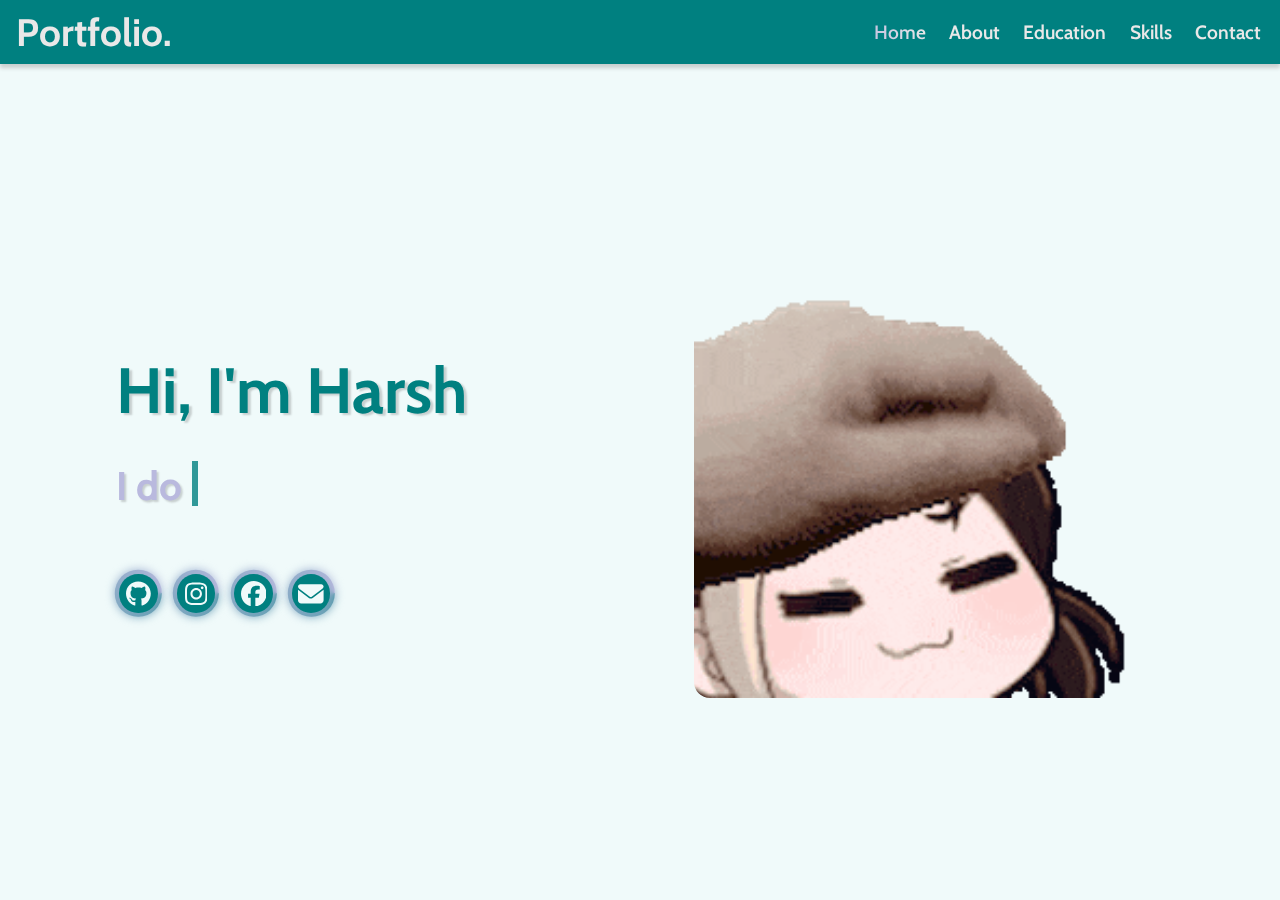
==== commit 796b7f64: "😭😭" ====
--- a/index.html
+++ b/index.html
@@ -1,3 +1,4 @@
+<!DOCTYPE html>
 <html lang="en">
 <head>
     <meta charset="UTF-8">
@@ -5,7 +6,7 @@
     <title>Portfolio</title>
     <link rel="stylesheet" href="styles.css">
 </head>
-<body onload="setInterval(animateHobby, 1000)">
+<body class="index" onload="setInterval(animateHobby, 1000)">
     <header id="header">
         <a href="#" class="logo">Portfolio.</a>
         <div class="menu" onclick="toggleNavlist()">
--- a/styles.css
+++ b/styles.css
@@ -22,10 +22,15 @@
 body {
     display: flex;
     flex-direction: column;
-    background-color: rgb(var(--background));
+    align-items: center;
+    background-color: rgb(var(--primary));
     color: rgb(var(--foreground));
     scrollbar-width: none;
     /* overflow-x: hidden; */
+}
+
+body.index {
+    background-color: rgb(var(--background));
 }
 
 ::-webkit-scrollbar {
@@ -37,6 +42,7 @@
     top: 0;
     height: 4rem;
     width: 100vw;
+    z-index: 2;
     display: flex;
     align-items: center;
     justify-content: space-between;
@@ -47,7 +53,7 @@
 #content {
     display: flex;
     align-items: center;
-    width: 100vw;
+    width: min(1080px, 100vw);
     height: calc(100vh - 4rem);
     position: fixed;
     top: 4rem;
@@ -57,8 +63,7 @@
     display: flex;
     flex-direction: column;
     align-items: center;
-    width: 100vw;
-    min-height: calc(100vh - 4rem);
+    width: min(1080px, 100vw);
     top: 4rem;
 }
 
@@ -67,7 +72,7 @@
     flex-direction: column;
     justify-content: center;
     height: calc(100vh - 4rem);
-    width: 50vw;
+    width: 50%;
 }
 
 #right {
@@ -75,19 +80,20 @@
     flex-direction: column;
     justify-content: center;
     height: calc(100vh - 4rem);
-    width: 50vw;
+    width: 50%;
 }
 
 #center {
     display: flex;
     flex-direction: column;
+    width: 100%;
 }
 
 .expandedCard {
     flex-direction: column;
+    height: calc(100vh - 4rem);
     background-color: rgba(var(--primary), 0.96);
-    height: calc(100vh - 4rem);
-    width: 100vw;
+    width: 100%;
     position: sticky;
     top: 4rem;
     padding: 0 1rem;
@@ -104,6 +110,12 @@
     right: 1rem;
 }
 
+#center table {
+    width: 100%;
+    margin-left: 1rem;
+    margin-right: 3rem;
+}
+
 #center td, #center th, .eduCaption {
     padding: 0.6rem;
     font-size: 1.4rem;
@@ -117,22 +129,18 @@
     font-size: 2rem;
 }
 
-.leftShifted {
-    padding-right: 3rem;
-}
-
 .eduCaption {
     text-align: center;
-    margin: 1rem;
+    padding-top: 1.6rem;
+    padding-bottom: 1.6rem;
 }
 
 .key {
-    font-weight: bold;
-    width: calc(25vw - 1rem);
+    width: calc(25% - 1rem);
 }
 
 .value {
-    width: calc(75vw - 1rem);
+    width: calc(75% - 1rem);
 }
 
 .iconText {
@@ -432,7 +440,7 @@
     filter: blur(8px);
 }
 
-.glowingButton:hover, .bigGlowingButton:hover, .hugeGlowingButton:hover {
+.smallGlowingButton:hover, .bigGlowingButton:hover, .hugeGlowingButton:hover {
     font-weight: bold;
     background-color: rgb(var(--secondary));
 }
@@ -461,7 +469,27 @@
 .centralImage {
     width: 48vmin;
     border-radius: 1rem;
-    box-shadow: 4px 4px 4px rgba(var(--shadow), 0.2);
+    /* box-shadow: 4px 4px 4px rgba(var(--shadow), 0.2); */
+}
+
+@media (max-width: 430px) {
+    .iconText span {
+        display: none;
+    }
+
+    .iconText {
+        display: flex;
+        flex-direction: row;
+    }
+
+    .expandedCard.edu {
+        align-items: start;
+        padding-left: 1.6rem;
+    }
+
+    .eduCaption {
+        text-align: start;
+    }
 }
 
 @media (max-width: 630px) {
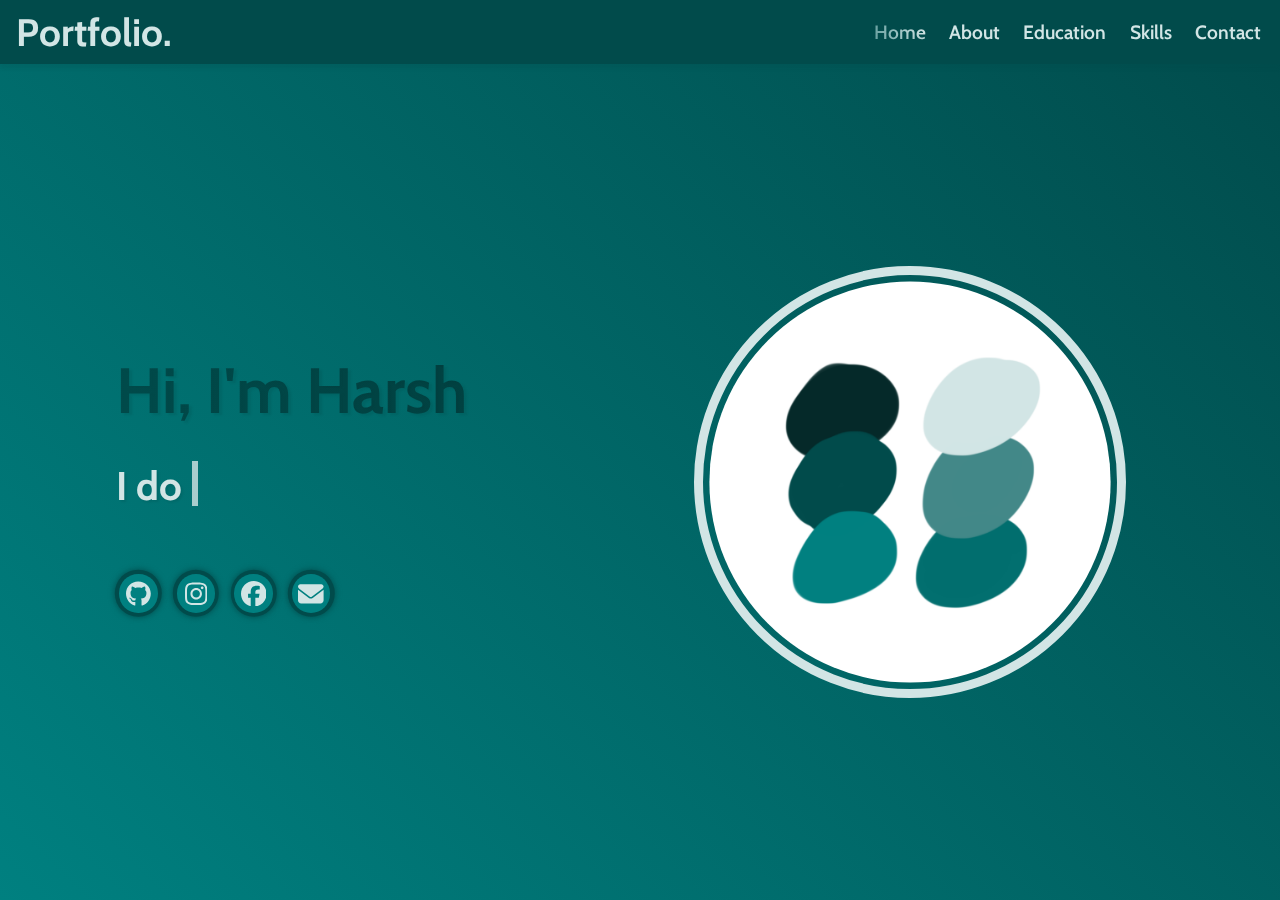
==== commit 836605f4: "New better website maybe" ====
--- a/index.html
+++ b/index.html
@@ -5,8 +5,9 @@
     <meta name="viewport" content="width=device-width, initial-scale=1.0">
     <title>Portfolio</title>
     <link rel="stylesheet" href="styles.css">
+    <link rel="shortcut icon" type="image/x-icon" href="favicon.ico?">
 </head>
-<body class="index" onload="setInterval(animateHobby, 1000)">
+<body class="index" onload="setInterval(animateHobby, 1000)" onresize="hideNavlist()">
     <header id="header">
         <a href="#" class="logo">Portfolio.</a>
         <div class="menu" onclick="toggleNavlist()">
@@ -51,7 +52,8 @@
             </div>
         </div>
         <div id="right" class="middleCenter">
-            <img class="centralImage" src="assets/profile.gif" alt=":<">
+            <!-- <img class="centralImage" src="assets/me.jpg" alt=":<"> -->
+            <img class="centralImage" src="assets/color_palette.png" alt=":<">
         </div>
     </div>
 </body>
--- a/styles.css
+++ b/styles.css
@@ -1,16 +1,20 @@
 @import url('https://fonts.googleapis.com/css2?family=Cabin:ital,wght@0,400..700;1,400..700&display=swap');
 
 :root {
-    /* light theme */
-    --background: 240, 250, 250;
-    --foreground: 33, 33, 33;
+    /* primary colors */
+    --primaryDarker: 4, 40, 40;
+    --primaryDark: 1, 75, 75;
     --primary: 0, 128, 128;
-    --onprimary: 233, 232, 232;
-    --secondary: 185, 185, 222;
-    --shadow: 33, 33, 33;
-    --title: var(--primary);
-    --header: var(--primary);
-    --subtitle: var(--secondary);
+    --primaryShadow: 1, 110, 110;
+    --primaryLight: 66, 136, 136;
+    --primaryLighter: 210, 229, 229;
+    
+    --background: var(--primary);
+    --foreground: var(--primaryLighter);
+    --header: var(--primaryDark);
+    --shadow: var(--primaryDark);
+    --title: var(--primaryDarker);
+    --subtitle: var(--primaryLighter);
 }
 
 * {
@@ -23,10 +27,9 @@
     display: flex;
     flex-direction: column;
     align-items: center;
-    background-color: rgb(var(--primary));
+    background: linear-gradient(45deg, rgb(var(--background)), rgb(var(--header)));
     color: rgb(var(--foreground));
-    scrollbar-width: none;
-    /* overflow-x: hidden; */
+    background-attachment: fixed;
 }
 
 body.index {
@@ -42,11 +45,12 @@
     top: 0;
     height: 4rem;
     width: 100vw;
-    z-index: 2;
+    z-index: 3;
     display: flex;
     align-items: center;
     justify-content: space-between;
-    background-color: rgba(var(--header), 1);
+    color: rgb(var(--subtitle));
+    background-color: rgb(var(--header));
     box-shadow: 0 4px 4px rgba(var(--shadow), 0.2);
 }
 
@@ -88,15 +92,26 @@
     flex-direction: column;
     width: 100%;
 }
+/* 
+.scroller {
+    overflow-y: scroll;
+    scroll-snap-type: y mandatory;
+    height: calc(100vh - 4rem);
+}
+
+.scroller div {
+    scroll-snap-align: center;
+    min-height: calc(100vh - 4rem);
+} */
 
 .expandedCard {
     flex-direction: column;
-    height: calc(100vh - 4rem);
-    background-color: rgba(var(--primary), 0.96);
-    width: 100%;
-    position: sticky;
+    height: calc(100vh - 6rem);
+    background-color: rgba(var(--header), 0.2);
     top: 4rem;
     padding: 0 1rem;
+    border-radius: 1rem;
+    margin: 1rem;
 }
 
 #marker {
@@ -104,43 +119,56 @@
     font-size: 2rem;
     line-height: 1.4rem;
     position: fixed;
-    z-index: 2;
+    z-index: 1;
     top: 50vh;
     transform: translate(0, -50%);
     right: 1rem;
+    display: flex;
+    flex-direction: column;
 }
 
 #center table {
     width: 100%;
-    margin-left: 1rem;
-    margin-right: 3rem;
 }
 
 #center td, #center th, .eduCaption {
     padding: 0.6rem;
     font-size: 1.4rem;
     font-family: 'Cabin', sans-serif;
-    color: rgb(var(--onprimary));
+    color: rgb(var(--subtitle));
     text-shadow: 0 2px 2px rgba(var(--shadow), 0.2);
 }
 
 #center th, .eduCaption {
+    width: 100%;
     font-weight: bold;
     font-size: 2rem;
-}
-
-.eduCaption {
-    text-align: center;
     padding-top: 1.6rem;
     padding-bottom: 1.6rem;
+    text-align: center;
+}
+
+#center tr {
+    display: flex;
 }
 
 .key {
-    width: calc(25% - 1rem);
+    display: flex;
+    flex-direction: column;
+    align-items: start;
+    justify-content: center;
+    width: 30%;
 }
 
 .value {
-    width: calc(75% - 1rem);
+    display: flex;
+    flex-wrap: wrap;
+    justify-content: start;
+    width: 60%;
+}
+
+.value:has(.iconText) {
+    flex-direction: column;
 }
 
 .iconText {
@@ -148,12 +176,14 @@
     align-items: center;
 }
 
-.iconText .languageIcon {
-    margin-right: 1rem;
+.iconText span {
+    margin-left: 1rem;
 }
 
 .languageIcon {
-    height: 3.6rem;
+    width: 3.6rem;
+    min-width: 3.6rem;
+    margin: 0.2rem 0.2rem
 }
 
 .logo {
@@ -162,7 +192,7 @@
     font-size: 2.4rem;
     font-weight: bold;
     margin: 0 1rem;
-    color: rgb(var(--onprimary));
+    color: rgb(var(--subtitle));
 }
 
 .navbar {
@@ -171,14 +201,22 @@
     margin: 0 0.6rem;
 }
 
-.navlist {
-    background-color: rgba(var(--header), 0.9);
-    display: none;
+#navlist {
+    background-color: rgba(var(--shadow), 0.96);
+    display: flex;
     position: fixed;
     width: 100vw;
-    top: 4rem;
-    flex-direction: column;
-    z-index: 1;
+    height: 16rem;
+    top: -12rem;
+    transition-property: top;
+    transition-duration: 0.8s;
+    transition-behavior: ease-out;
+    align-items: center;
+    justify-content: center;
+    flex-direction: column;
+    z-index: 2;
+    border-bottom-left-radius: 1rem;
+    border-bottom-right-radius: 1rem;
 }
 
 .navbarItem {
@@ -187,17 +225,21 @@
     font-family: 'Cabin', sans-serif;
     font-size: 1.2rem;
     text-decoration: none;
-    color: rgb(var(--onprimary));
+    color: rgb(var(--subtitle));
     font-weight: 600;
     text-align: center;
 }
 
 .logo:hover, .navbarItem:hover, .currentTab {
-    background: radial-gradient(rgba(var(--onprimary)), rgba(var(--secondary)));
-    background-size: 200%;
-    animation: glowEffect 2s ease-out infinite;
+    background: radial-gradient(rgb(var(--primaryLighter)), rgb(var(--primaryLight)));
+    background-size: 200%;
+    animation: glowEffect 4s ease-out infinite;
     color: transparent;
     background-clip: text;
+}
+
+button:active, a:active {
+    transform: scale(0.98);
 }
 
 .navbarItem:active {
@@ -211,7 +253,7 @@
 }
 
 .menuIcon {
-    fill: rgb(var(--onprimary));
+    fill: rgb(var(--subtitle));
     height: 30px;
 }
 
@@ -233,9 +275,14 @@
     font-family: 'Cabin', sans-serif;
     font-weight: bold;
     font-size: 4rem;
-    color: rgb(var(--title));
+    /* color: rgb(var(--title)); */
+    color: transparent;
     padding: 1rem;
-    text-shadow: 3px 2px 2px rgba(var(--foreground), 0.2);
+    background: linear-gradient(90deg, rgb(var(--primaryDark)), rgb(var(--primaryDarker)));
+    background-size: 200%;
+    background-clip: text;
+    animation: glowEffect 4s ease-out infinite;
+    text-shadow: 3px 2px 2px rgba(var(--shadow), 0.2);
 }
 
 .subtitle {
@@ -244,7 +291,7 @@
     font-size: 2.5rem;
     color: rgb(var(--subtitle));
     padding: 1rem;
-    text-shadow: 2px 2px 2px rgba(var(--foreground), 0.2);
+    text-shadow: 2px 2px 2px rgba(var(--shadow), 0.2);
     position: relative;
     width: max-content;
 }
@@ -253,8 +300,13 @@
     font-family: 'Cabin', sans-serif;
     font-weight: bold;
     font-size: 2.5rem;
-    color: rgb(var(--title));
-    text-shadow: 2px 2px 2px rgba(var(--foreground), 0.2);
+    /* color: rgb(var(--title)); */
+    color: transparent;
+    background: linear-gradient(90deg, rgb(var(--primaryDark)), rgb(var(--primaryDarker)));
+    background-size: 200%;
+    background-clip: text;
+    animation: glowEffect 1s ease-out infinite;
+    text-shadow: 2px 2px 2px rgba(var(--shadow), 0.2);
 }
 
 .subtitle::before {
@@ -263,7 +315,7 @@
     right: 0;
     height: 2.8rem;
     width: 6px;
-    background-color: rgba(var(--primary), 0.8);
+    background-color: rgba(var(--subtitle), 0.8);
     animation: blink 1s ease-in-out infinite;
 }
 
@@ -274,12 +326,12 @@
 
 .contactIcon {
     height: 1.6rem;
-    fill: rgb(var(--background));
+    fill: rgb(var(--subtitle));
 }
 
 .bigContactIcon {
     height: 6rem;
-    fill: rgb(var(--background));
+    fill: rgb(var(--subtitle));
 }
 
 .smallMargin {
@@ -295,10 +347,10 @@
 }
 
 .eduIcon {
-    height: 16rem;
-    width: 16rem;
+    height: min(60vmin, 16rem);
+    width: min(60vmin, 16rem);
     object-fit: cover;
-    border-radius: 8rem;
+    border-radius: min(30vmin, 8rem);
 }
 
 .middleCenter {
@@ -313,8 +365,7 @@
 }
 
 .smallGlowingButton {
-    background-color: rgba(var(--primary));
-    color: rgba(var(--onprimary));
+    background-color: rgb(var(--background));
     width: 2.4rem;
     height: 2.4rem;
     border: none;
@@ -326,7 +377,7 @@
 
 .smallGlowingButton::before {
     content: '';
-    background: conic-gradient(rgba(var(--primary)), rgba(var(--secondary)));
+    background: linear-gradient(90deg, rgb(var(--shadow)) 50%, rgb(var(--subtitle)) 50%);
     background-size: 200%;
     height: calc(2.4rem + 8px);
     width: calc(2.4rem + 8px);
@@ -341,7 +392,7 @@
 
 .smallGlowingButton::after {
     content: '';
-    background: conic-gradient(rgba(var(--primary)), rgba(var(--secondary)));
+    background: linear-gradient(90deg, rgb(var(--shadow)) 50%, rgba(var(--subtitle)) 50%);
     background-size: 200%;
     height: calc(2.4rem + 8px);
     width: calc(2.4rem + 8px);
@@ -352,14 +403,13 @@
     position: absolute;
     z-index: -2;
     animation: glowEffect 5s ease-out infinite;
-    filter: blur(5px);
+    filter: blur(0.2rem);
 }
 
 .bigGlowingButton {
-    background-color: rgba(var(--primary));
-    color: rgba(var(--onprimary));
     width: 8rem;
     height: 8rem;
+    background-color: rgb(var(--background));
     border: none;
     border-radius: 4rem;
     position: relative;
@@ -369,7 +419,8 @@
 
 .bigGlowingButton::before {
     content: '';
-    background: conic-gradient(rgba(var(--primary)), rgba(var(--secondary)));
+    /* background: rgb(var(--title)); */
+    background: linear-gradient(90deg, rgb(var(--shadow)) 50% , rgb(var(--subtitle)) 50%);
     background-size: 200%;
     height: calc(8rem + 24px);
     width: calc(8rem + 24px);
@@ -384,7 +435,7 @@
 
 .bigGlowingButton::after {
     content: '';
-    background: conic-gradient(rgba(var(--primary)), rgba(var(--secondary)));
+    background: linear-gradient(90deg, rgb(var(--shadow)) 50%, rgb(var(--subtitle)) 50%);
     background-size: 200%;
     height: calc(8rem + 24px);
     width: calc(8rem + 24px);
@@ -395,15 +446,14 @@
     position: absolute;
     z-index: -2;
     animation: glowEffect 5s ease-out infinite;
-    filter: blur(5px);
+    filter: blur(0.4rem);
 }
 
 .hugeGlowingButton {
-    background-color: rgba(var(--primary));
-    color: rgba(var(--onprimary));
-    height: calc(16rem + 24px);
-    width: calc(16rem + 24px);
-    border-radius: calc(8rem + 12px);
+    background-color: rgba(var(--background));
+    height: calc(min(60vmin, 16rem) + 1rem);
+    width: calc(min(60vmin, 16rem) + 1rem);
+    border-radius: calc(min(30vmin, 8rem) + 0.5rem);
     border: none;
     position: relative;
     cursor: pointer;
@@ -411,11 +461,11 @@
 
 .hugeGlowingButton::before {
     content: '';
-    background: conic-gradient(rgba(var(--primary)), rgba(var(--secondary)));
-    background-size: 200%;
-    height: calc(16rem + 48px);
-    width: calc(16rem + 48px);
-    border-radius: calc(8rem + 24px);
+    background: linear-gradient(90deg, rgba(var(--shadow)) 50%, rgba(var(--subtitle)) 50%);
+    background-size: 200%;
+    height: calc(min(60vmin, 16rem) + 2.4rem);
+    width: calc(min(60vmin, 16rem) + 2.4rem);
+    border-radius: calc(min(30vmin, 8rem) + 1.2rem);
     top: 50%;
     left: 50%;
     transform: translate(-50%, -50%);
@@ -426,27 +476,28 @@
 
 .hugeGlowingButton::after {
     content: '';
-    background: conic-gradient(rgba(var(--primary)), rgba(var(--secondary)));
-    background-size: 200%;
-    height: calc(16rem + 48px);
-    width: calc(16rem + 48px);
-    border-radius: calc(8rem + 24px);
+    background: linear-gradient(90deg, rgba(var(--shadow)), rgba(var(--subtitle)));
+    background-size: 200%;
+    height: calc(min(60vmin, 16rem) + 2.4rem);
+    width: calc(min(60vmin, 16rem) + 2.4rem);
+    border-radius: calc(min(30vmin, 8rem) + 1.2rem);
     top: 50%;
     left: 50%;
     transform: translate(-50%, -50%);
     position: absolute;
     z-index: -2;
     animation: glowEffect 5s ease-out infinite;
-    filter: blur(8px);
+    filter: blur(0.6rem);
 }
 
 .smallGlowingButton:hover, .bigGlowingButton:hover, .hugeGlowingButton:hover {
     font-weight: bold;
-    background-color: rgb(var(--secondary));
-}
-
-button:active, a:active {
-    transform: scale(0.98);
+    background: rgb(var(--primaryLight));
+}
+
+.smallGlowingButton:active, .bigGlowingButton:active, .hugeGlowingButton:active {
+    transform: none;
+    background-color: rgb(var(--shadow));
 }
 
 button, a {
@@ -456,32 +507,55 @@
 
 @keyframes glowEffect {
     0% {
+        background-position: 0%;
+    }
+    50% {
         background-position: 100%;
     }
-    50% {
-        background-position: 200%;
-    }
     100% {
-        background-position: 100%;
+        background-position: 0%;
     }
 }
 
 .centralImage {
-    width: 48vmin;
-    border-radius: 1rem;
-    /* box-shadow: 4px 4px 4px rgba(var(--shadow), 0.2); */
-}
-
-@media (max-width: 430px) {
+    width: min(950px, 48vmin);
+    height: min(950px, 48vmin);
+    border: 0.6rem solid rgb(var(--subtitle));
+    padding: 0.4rem;
+    border-radius: 50%;
+    object-fit: cover;
+}
+
+@media (max-width: 375px) {
+    .eduCaption {
+        padding: 1.6rem 0;
+    }
+}
+
+@media (max-width: 425px) {
     .iconText span {
         display: none;
     }
 
-    .iconText {
-        display: flex;
+    .value:has(.iconText) {
         flex-direction: row;
-    }
-
+        min-width: calc(75% - 1rem);
+    }
+
+    #verticalContent tr {
+        flex-direction: column;
+    }
+
+    #verticalContent .key {
+        width: calc(100% - 2rem);
+    }
+
+    #verticalContent .value {
+        width: calc(100% - 2rem);
+    }
+}
+
+@media (max-width: 510px) {
     .expandedCard.edu {
         align-items: start;
         padding-left: 1.6rem;
@@ -519,11 +593,12 @@
         top: 50%;
         left: 50%;
         transform: translate(-50%, -50%);
-        opacity: 0.25;
+        opacity: 0.60;
     }
 
     .centralImage {
-        width: 60vmin;
+        width: min(400px, 80vmin);
+        height: min(400px, 80vmin);
         box-shadow: none;
     }
 }
